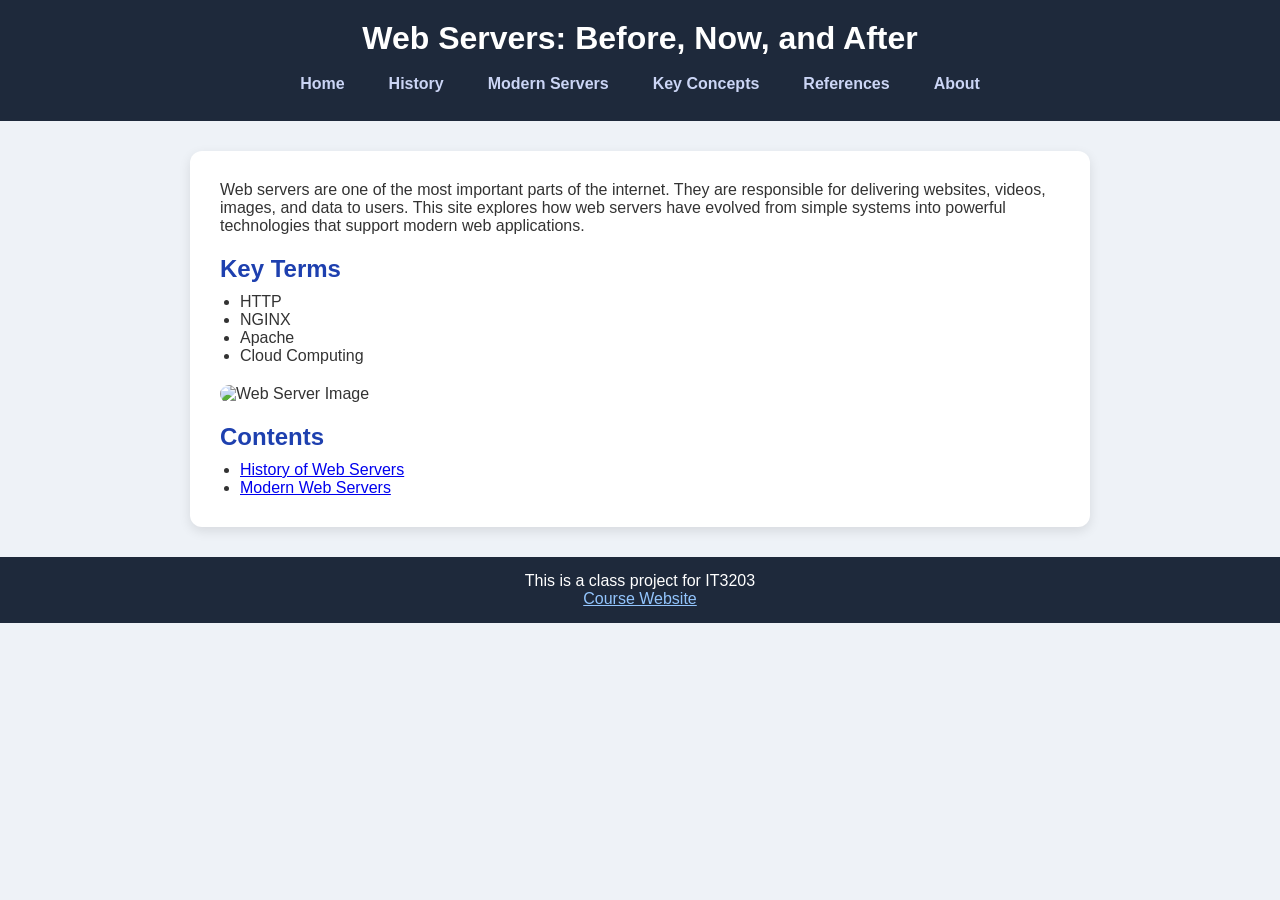
==== index.html @ 3d1a525f "Update index.html" ====
<!DOCTYPE html>
<html lang="en">
<head>
    <meta charset="UTF-8">
    <meta name="viewport" content="width=device-width, initial-scale=1.0">
    <title>Elmar Krso's Web Servers Project</title>
    <link rel="stylesheet" href="style.css"> 
</head>
<body>
    <header>
    <h1>Web Servers: Before, Now, and After</h1>
    <nav>
        <a href="index.html">Home</a>
        <a href="topic1.html">History</a>
        <a href="topic2.html">Modern Servers</a>
        <a href="concepts.html">Key Concepts</a>
        <a href="references.html">References</a>
        <a href="about.html">About</a>
    </nav>
</header>

    <main>
    <p>
        Web servers are one of the most important parts of the internet. They are responsible for delivering
        websites, videos, images, and data to users. This site explores how web servers have evolved from simple
        systems into powerful technologies that support modern web applications.
    </p>

    <h2>Key Terms</h2>
    <ul>
        <li>HTTP</li>
        <li>NGINX</li>
        <li>Apache</li>
        <li>Cloud Computing</li>
    </ul>
    <img src="https://www.istockphoto.com/photos/web-server" alt="Web Server Image">
    <h2>Contents</h2>
    <ul>
        <li><a href="topic1.html">History of Web Servers</a></li>
        <li><a href="topic2.html">Modern Web Servers</a></li>
    </ul>
</main>

<footer>
    <p>This is a class project for IT3203</p>
    <a href="https://ksuweb.github.io/IT3203/">Course Website</a>
</footer>
</body>
</html>
---- style.css ----
/* Reset some default styles */
* {
    margin: 0;
    padding: 0;
    box-sizing: border-box;
}

/* Page background */
body {
    font-family: 'Segoe UI', Tahoma, Geneva, Verdana, sans-serif;
    background: #eef2f7;
    color: #333;
}

/* Header */
header {
    background: #1e293b;
    color: white;
    padding: 20px;
    text-align: center;
}

/* Navigation bar */
nav {
    display: flex;
    justify-content: center;
    gap: 20px;
    margin-top: 10px;
}

nav a {
    color: #cbd5f5;
    text-decoration: none;
    font-weight: bold;
    padding: 8px 12px;
    border-radius: 6px;
    transition: 0.3s;
}

/* Hover effect */
nav a:hover {
    background: #3b82f6;
    color: white;
}

/* Main content card */
main {
    max-width: 900px;
    margin: 30px auto;
    background: white;
    padding: 30px;
    border-radius: 12px;
    box-shadow: 0 4px 12px rgba(0,0,0,0.1);
}

/* Headings */
h1 {
    margin-bottom: 10px;
}

h2 {
    margin-top: 20px;
    color: #1e40af;
}

/* Lists */
ul {
    margin-top: 10px;
    margin-left: 20px;
}

/* Images */
img {
    width: 100%;
    margin-top: 20px;
    border-radius: 10px;
}

/* Table styling */
table {
    width: 100%;
    border-collapse: collapse;
    margin-top: 20px;
}

table, th, td {
    border: 1px solid #ccc;
}

th {
    background: #3b82f6;
    color: white;
}

td, th {
    padding: 10px;
    text-align: center;
}

/* Footer */
footer {
    text-align: center;
    padding: 15px;
    background: #1e293b;
    color: white;
    margin-top: 30px;
}

/* Links in footer */
footer a {
    color: #93c5fd;
}
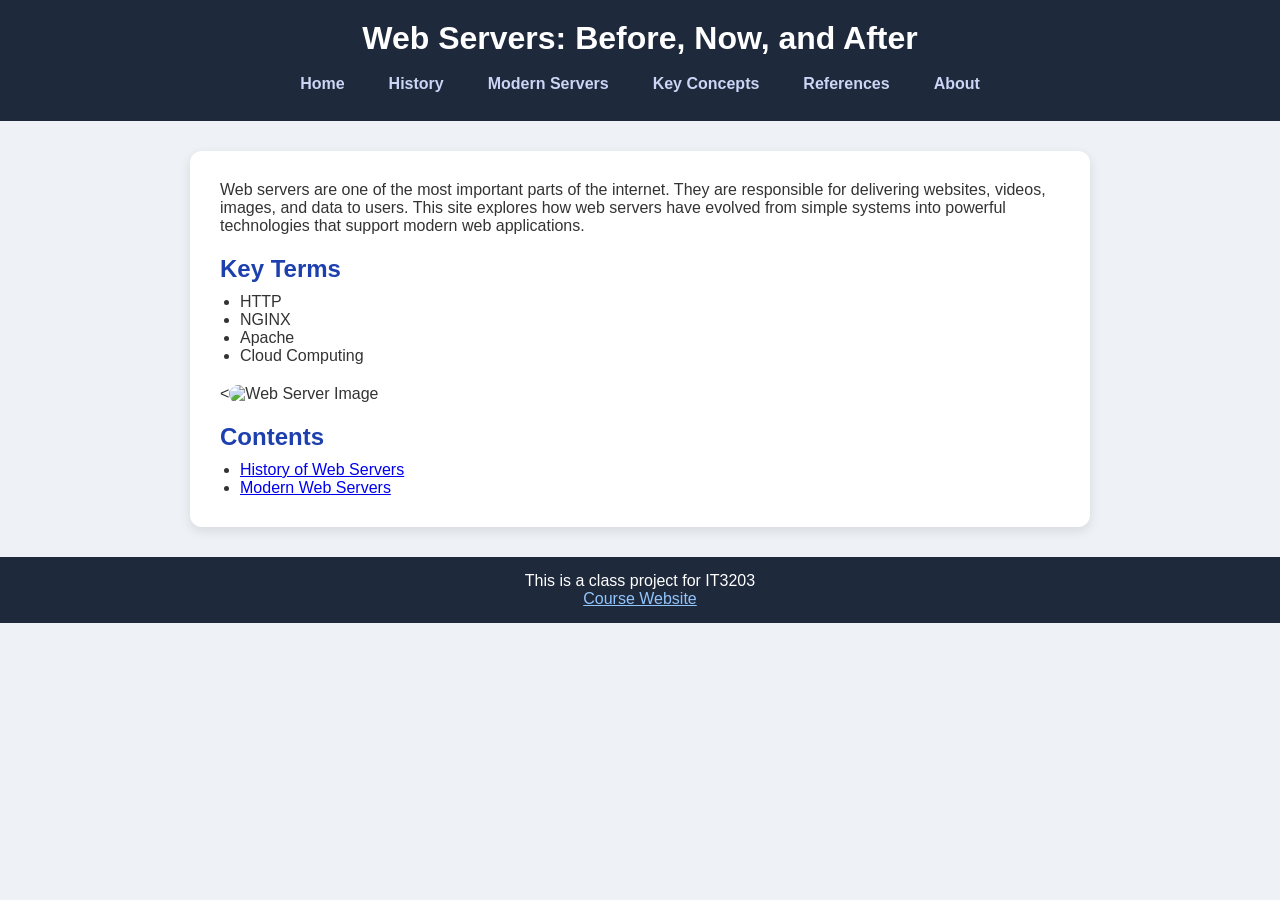
==== commit f4ec78da: "Update index.html updated broken image link" ====
--- a/index.html
+++ b/index.html
@@ -33,7 +33,7 @@
         <li>Apache</li>
         <li>Cloud Computing</li>
     </ul>
-    <img src="https://www.istockphoto.com/photos/web-server" alt="Web Server Image">
+    <<img src="https://upload.wikimedia.org/wikipedia/commons/5/5a/Server_room.jpg" alt="Web Server Image">
     <h2>Contents</h2>
     <ul>
         <li><a href="topic1.html">History of Web Servers</a></li>
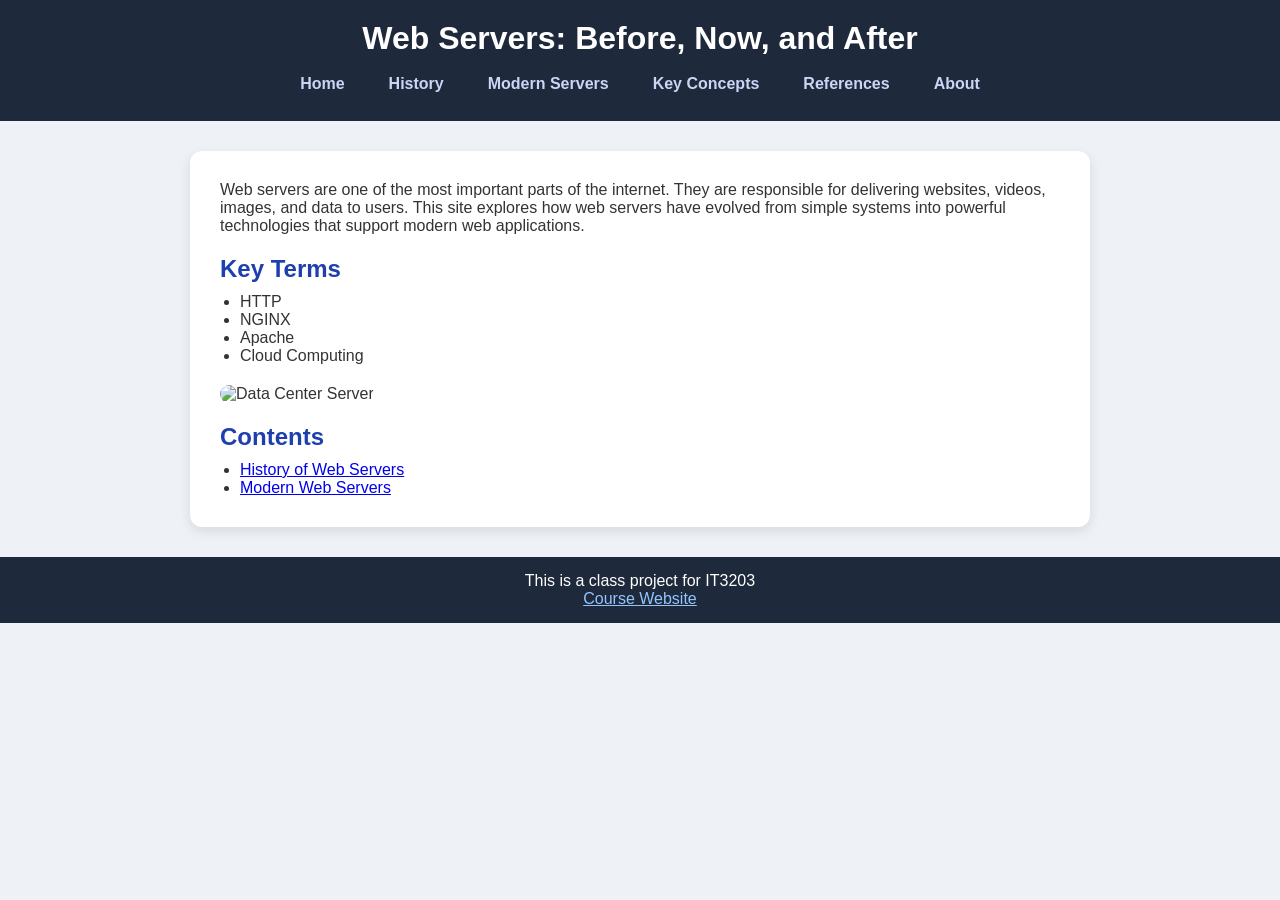
==== commit 3beefb3b: "Update index.html" ====
--- a/index.html
+++ b/index.html
@@ -2,6 +2,7 @@
 <html lang="en">
 <head>
     <meta charset="UTF-8">
+    <!-- Here I set the width and scale so it works on most devices -->
     <meta name="viewport" content="width=device-width, initial-scale=1.0">
     <title>Elmar Krso's Web Servers Project</title>
     <link rel="stylesheet" href="style.css"> 
@@ -18,7 +19,7 @@
         <a href="about.html">About</a>
     </nav>
 </header>
-
+<!-- This is the main section of the page -->
     <main>
     <p>
         Web servers are one of the most important parts of the internet. They are responsible for delivering
@@ -33,7 +34,7 @@
         <li>Apache</li>
         <li>Cloud Computing</li>
     </ul>
-    <<img src="https://upload.wikimedia.org/wikipedia/commons/5/5a/Server_room.jpg" alt="Web Server Image">
+    <img src="https://images.unsplash.com/photo-1581092334651-ddf26d9a09d0" alt="Data Center Server">
     <h2>Contents</h2>
     <ul>
         <li><a href="topic1.html">History of Web Servers</a></li>
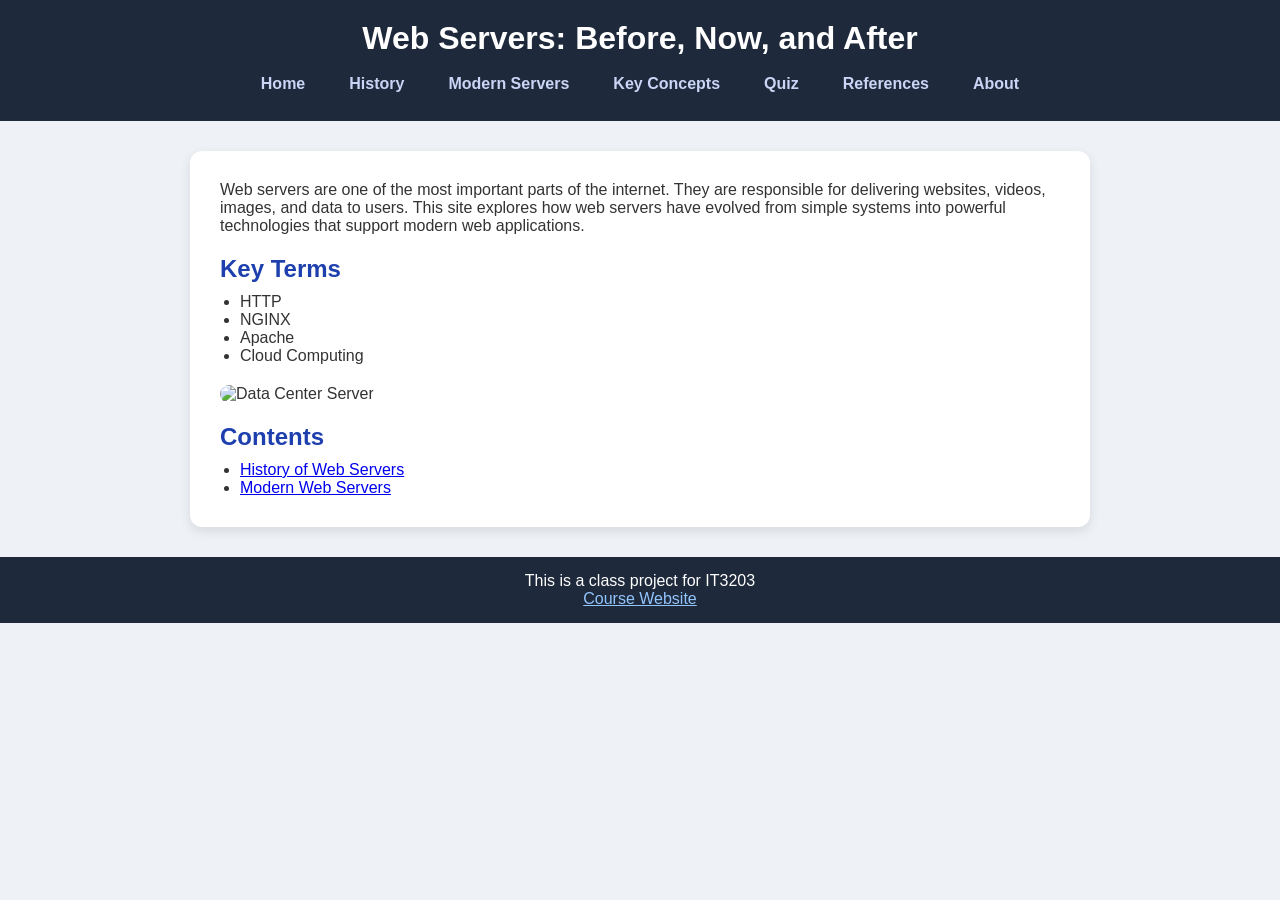
==== commit 1adc0d7d: "Update index.html added quiz to nav bar" ====
--- a/index.html
+++ b/index.html
@@ -1,5 +1,6 @@
 <!DOCTYPE html>
 <html lang="en">
+<!-- This is the head -->
 <head>
     <meta charset="UTF-8">
     <!-- Here I set the width and scale so it works on most devices -->
@@ -7,14 +8,18 @@
     <title>Elmar Krso's Web Servers Project</title>
     <link rel="stylesheet" href="style.css"> 
 </head>
+<!-- This is the body -->
 <body>
+<!-- This is the header -->
     <header>
     <h1>Web Servers: Before, Now, and After</h1>
+    <!-- This is the nav bar -->
     <nav>
         <a href="index.html">Home</a>
         <a href="topic1.html">History</a>
         <a href="topic2.html">Modern Servers</a>
         <a href="concepts.html">Key Concepts</a>
+        <a href="quiz.html">Quiz</a>
         <a href="references.html">References</a>
         <a href="about.html">About</a>
     </nav>
@@ -26,7 +31,7 @@
         websites, videos, images, and data to users. This site explores how web servers have evolved from simple
         systems into powerful technologies that support modern web applications.
     </p>
-
+<!-- This is the list with key terms -->
     <h2>Key Terms</h2>
     <ul>
         <li>HTTP</li>
@@ -34,14 +39,14 @@
         <li>Apache</li>
         <li>Cloud Computing</li>
     </ul>
-    <img src="https://images.unsplash.com/photo-1581092334651-ddf26d9a09d0" alt="Data Center Server">
+    <img src="https://media.istockphoto.com/id/2148113350/photo/data-center-server-racks-it-modern-hardware-server-room-data-storage-center-database.jpg?s=612x612&w=0&k=20&c=6rMsjA_oGVjsSpFCed-Cg6h-9XPn8I3vPg8FWOQulos=" alt="Data Center Server">
     <h2>Contents</h2>
     <ul>
         <li><a href="topic1.html">History of Web Servers</a></li>
         <li><a href="topic2.html">Modern Web Servers</a></li>
     </ul>
 </main>
-
+<!-- This is the required footer -->
 <footer>
     <p>This is a class project for IT3203</p>
     <a href="https://ksuweb.github.io/IT3203/">Course Website</a>
--- a/style.css
+++ b/style.css
@@ -1,4 +1,4 @@
-/* Reset some default styles */
+
 * {
     margin: 0;
     padding: 0;
@@ -110,3 +110,23 @@
 footer a {
     color: #93c5fd;
 }
+img {
+    width: 100%;
+    max-height: 400px;
+    object-fit: cover;
+    border-radius: 10px;
+}
+
+form {
+    max-width: 600px;
+    margin: auto;
+}
+
+button {
+    padding: 10px;
+    margin: 5px;
+}
+
+#results {
+    margin-top: 20px;
+}
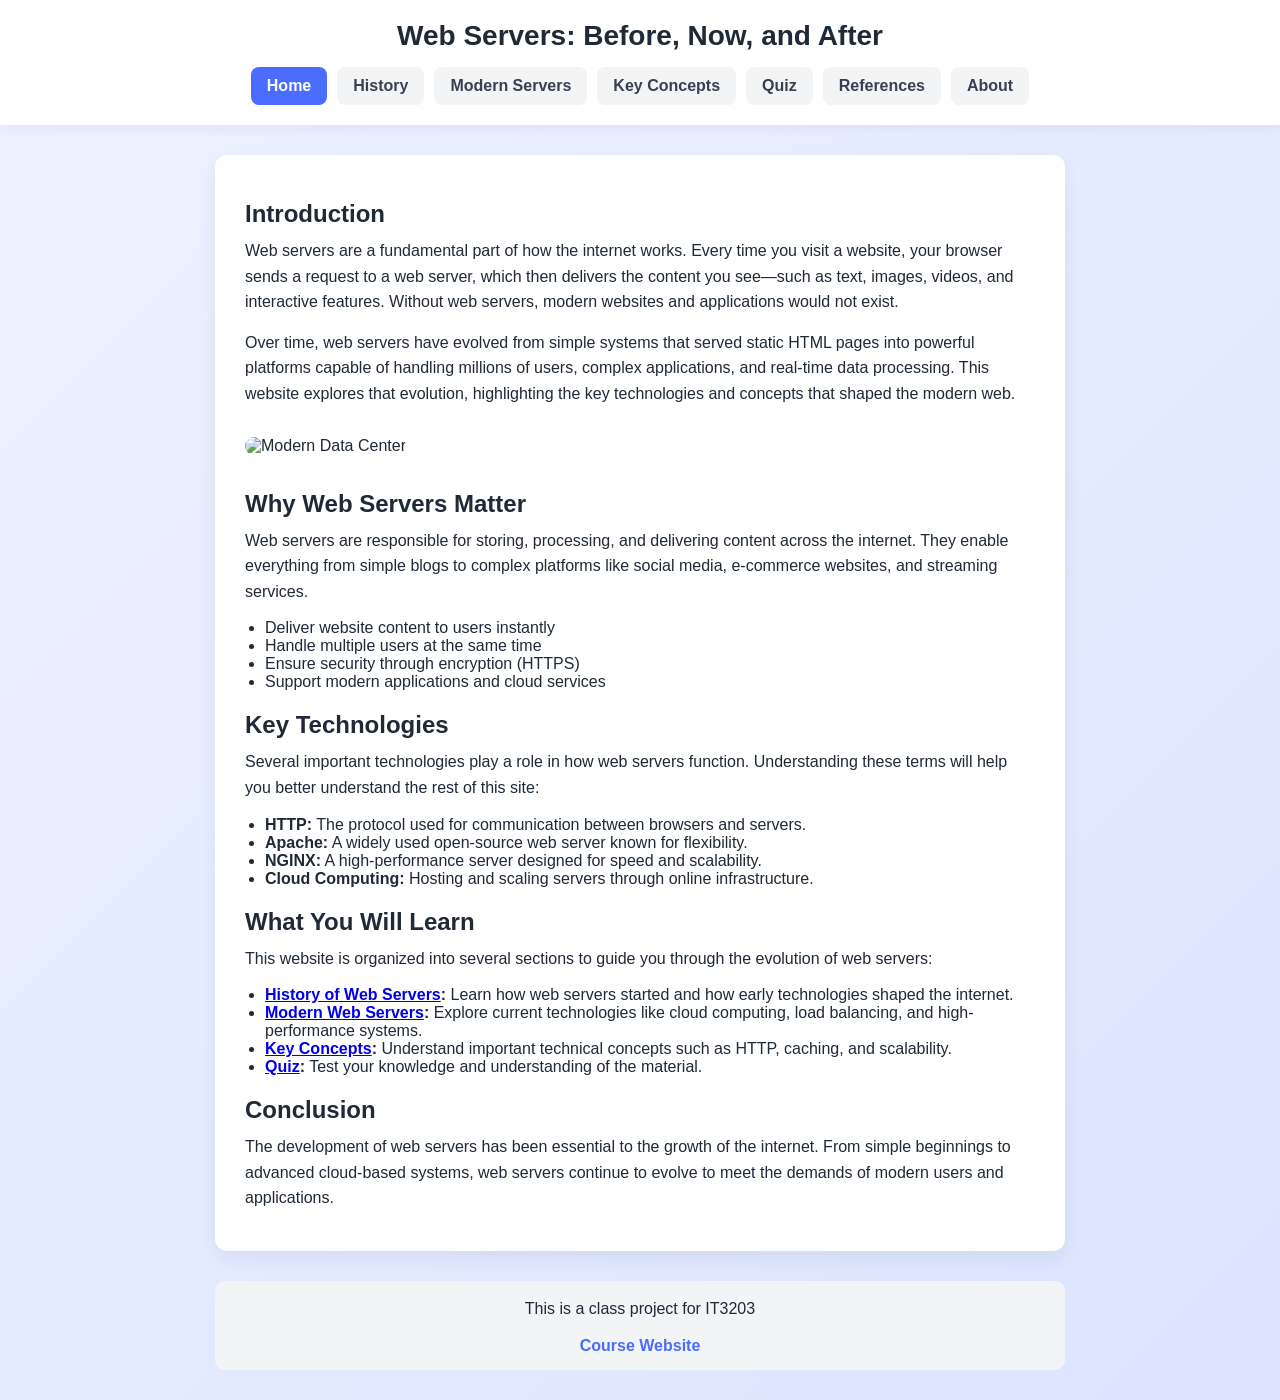
==== commit cb3be355: "Update index.html" ====
--- a/index.html
+++ b/index.html
@@ -1,21 +1,18 @@
 <!DOCTYPE html>
 <html lang="en">
-<!-- This is the head -->
 <head>
     <meta charset="UTF-8">
-    <!-- Here I set the width and scale so it works on most devices -->
     <meta name="viewport" content="width=device-width, initial-scale=1.0">
     <title>Elmar Krso's Web Servers Project</title>
     <link rel="stylesheet" href="style.css"> 
 </head>
-<!-- This is the body -->
+
 <body>
-<!-- This is the header -->
-    <header>
+
+<header>
     <h1>Web Servers: Before, Now, and After</h1>
-    <!-- This is the nav bar -->
     <nav>
-        <a href="index.html">Home</a>
+        <a href="index.html" class="active">Home</a>
         <a href="topic1.html">History</a>
         <a href="topic2.html">Modern Servers</a>
         <a href="concepts.html">Key Concepts</a>
@@ -24,32 +21,92 @@
         <a href="about.html">About</a>
     </nav>
 </header>
-<!-- This is the main section of the page -->
-    <main>
+
+<main>
+
+    <!-- INTRO -->
+    <h2>Introduction</h2>
     <p>
-        Web servers are one of the most important parts of the internet. They are responsible for delivering
-        websites, videos, images, and data to users. This site explores how web servers have evolved from simple
-        systems into powerful technologies that support modern web applications.
+        Web servers are a fundamental part of how the internet works. Every time you visit a website, your browser sends
+        a request to a web server, which then delivers the content you see—such as text, images, videos, and interactive
+        features. Without web servers, modern websites and applications would not exist.
     </p>
-<!-- This is the list with key terms -->
-    <h2>Key Terms</h2>
+
+    <p>
+        Over time, web servers have evolved from simple systems that served static HTML pages into powerful platforms
+        capable of handling millions of users, complex applications, and real-time data processing. This website explores
+        that evolution, highlighting the key technologies and concepts that shaped the modern web.
+    </p>
+
+    <!-- IMAGE -->
+    <img src="https://media.istockphoto.com/id/2148113350/photo/data-center-server-racks-it-modern-hardware-server-room-data-storage-center-database.jpg?s=612x612&w=0&k=20&c=6rMsjA_oGVjsSpFCed-Cg6h-9XPn8I3vPg8FWOQulos=" alt="Modern Data Center">
+
+    <!-- WHY IMPORTANT -->
+    <h2>Why Web Servers Matter</h2>
+    <p>
+        Web servers are responsible for storing, processing, and delivering content across the internet. They enable
+        everything from simple blogs to complex platforms like social media, e-commerce websites, and streaming services.
+    </p>
+
     <ul>
-        <li>HTTP</li>
-        <li>NGINX</li>
-        <li>Apache</li>
-        <li>Cloud Computing</li>
+        <li>Deliver website content to users instantly</li>
+        <li>Handle multiple users at the same time</li>
+        <li>Ensure security through encryption (HTTPS)</li>
+        <li>Support modern applications and cloud services</li>
     </ul>
-    <img src="https://media.istockphoto.com/id/2148113350/photo/data-center-server-racks-it-modern-hardware-server-room-data-storage-center-database.jpg?s=612x612&w=0&k=20&c=6rMsjA_oGVjsSpFCed-Cg6h-9XPn8I3vPg8FWOQulos=" alt="Data Center Server">
-    <h2>Contents</h2>
+
+    <!-- KEY TERMS -->
+    <h2>Key Technologies</h2>
+    <p>
+        Several important technologies play a role in how web servers function. Understanding these terms will help you
+        better understand the rest of this site:
+    </p>
+
     <ul>
-        <li><a href="topic1.html">History of Web Servers</a></li>
-        <li><a href="topic2.html">Modern Web Servers</a></li>
+        <li><strong>HTTP:</strong> The protocol used for communication between browsers and servers.</li>
+        <li><strong>Apache:</strong> A widely used open-source web server known for flexibility.</li>
+        <li><strong>NGINX:</strong> A high-performance server designed for speed and scalability.</li>
+        <li><strong>Cloud Computing:</strong> Hosting and scaling servers through online infrastructure.</li>
     </ul>
+
+    <!-- SITE GUIDE -->
+    <h2>What You Will Learn</h2>
+    <p>
+        This website is organized into several sections to guide you through the evolution of web servers:
+    </p>
+
+    <ul>
+        <li>
+            <strong><a href="topic1.html">History of Web Servers</a>:</strong>
+            Learn how web servers started and how early technologies shaped the internet.
+        </li>
+        <li>
+            <strong><a href="topic2.html">Modern Web Servers</a>:</strong>
+            Explore current technologies like cloud computing, load balancing, and high-performance systems.
+        </li>
+        <li>
+            <strong><a href="concepts.html">Key Concepts</a>:</strong>
+            Understand important technical concepts such as HTTP, caching, and scalability.
+        </li>
+        <li>
+            <strong><a href="quiz.html">Quiz</a>:</strong>
+            Test your knowledge and understanding of the material.
+        </li>
+    </ul>
+
+    <!-- CLOSING -->
+    <h2>Conclusion</h2>
+    <p>
+        The development of web servers has been essential to the growth of the internet. From simple beginnings to
+        advanced cloud-based systems, web servers continue to evolve to meet the demands of modern users and applications.
+    </p>
+
 </main>
-<!-- This is the required footer -->
+
 <footer>
     <p>This is a class project for IT3203</p>
     <a href="https://ksuweb.github.io/IT3203/">Course Website</a>
 </footer>
+
 </body>
 </html>
--- a/style.css
+++ b/style.css
@@ -1,132 +1,184 @@
-
+/* ===== RESET ===== */
 * {
     margin: 0;
     padding: 0;
     box-sizing: border-box;
 }
 
-/* Page background */
+/* ===== BODY ===== */
 body {
     font-family: 'Segoe UI', Tahoma, Geneva, Verdana, sans-serif;
-    background: #eef2f7;
-    color: #333;
+    background: linear-gradient(135deg, #eef2ff, #dbe4ff);
+    color: #1f2937;
 }
 
-/* Header */
+/* ===== HEADER ===== */
 header {
-    background: #1e293b;
-    color: white;
-    padding: 20px;
-    text-align: center;
+    background: #ffffff;
+    padding: 20px 10px;
+    box-shadow: 0 4px 12px rgba(0,0,0,0.05);
+    position: sticky;
+    top: 0;
+    z-index: 1000;
 }
 
-/* Navigation bar */
+/* Title */
+header h1 {
+    text-align: center;
+    margin-bottom: 15px;
+    font-size: 28px;
+}
+
+/* ===== NAVBAR ===== */
 nav {
     display: flex;
     justify-content: center;
-    gap: 20px;
-    margin-top: 10px;
+    flex-wrap: wrap;
+    gap: 10px;
 }
 
+/* Nav links */
 nav a {
-    color: #cbd5f5;
     text-decoration: none;
-    font-weight: bold;
-    padding: 8px 12px;
-    border-radius: 6px;
-    transition: 0.3s;
+    padding: 10px 16px;
+    background: #f3f4f6;
+    border-radius: 8px;
+    font-weight: 600;
+    color: #374151;
+    transition: all 0.2s ease;
 }
 
-/* Hover effect */
+/* Hover */
 nav a:hover {
-    background: #3b82f6;
+    background: #4a6cff;
+    color: white;
+    transform: translateY(-2px);
+}
+
+/* Active page */
+nav a.active {
+    background: #4a6cff;
     color: white;
 }
 
-/* Main content card */
+/* ===== MAIN CONTENT ===== */
 main {
-    max-width: 900px;
+    max-width: 850px;
     margin: 30px auto;
+    padding: 25px 30px;
     background: white;
-    padding: 30px;
     border-radius: 12px;
-    box-shadow: 0 4px 12px rgba(0,0,0,0.1);
+    box-shadow: 0 8px 20px rgba(0,0,0,0.06);
 }
 
 /* Headings */
-h1 {
+h2 {
+    margin-top: 20px;
     margin-bottom: 10px;
 }
 
-h2 {
-    margin-top: 20px;
-    color: #1e40af;
+/* Paragraph spacing */
+p {
+    line-height: 1.6;
+    margin-bottom: 15px;
 }
 
 /* Lists */
 ul {
-    margin-top: 10px;
     margin-left: 20px;
+    margin-bottom: 15px;
 }
 
 /* Images */
 img {
     width: 100%;
-    margin-top: 20px;
     border-radius: 10px;
+    margin: 15px 0;
 }
 
-/* Table styling */
-table {
-    width: 100%;
-    border-collapse: collapse;
-    margin-top: 20px;
+/* ===== QUIZ FORM ===== */
+form {
+    max-width: 700px;
+    margin: 30px auto;
+    padding: 25px;
+    background: white;
+    border-radius: 12px;
+    box-shadow: 0 8px 20px rgba(0,0,0,0.06);
 }
 
-table, th, td {
-    border: 1px solid #ccc;
+/* Questions */
+form p {
+    font-weight: 600;
+    margin-top: 15px;
 }
 
-th {
-    background: #3b82f6;
-    color: white;
+/* Text input */
+input[type="text"] {
+    width: 100%;
+    padding: 10px;
+    border-radius: 8px;
+    border: 1px solid #ccc;
+    margin-top: 5px;
+    margin-bottom: 10px;
 }
 
-td, th {
-    padding: 10px;
-    text-align: center;
+/* Radio & checkbox */
+input[type="radio"],
+input[type="checkbox"] {
+    margin-right: 8px;
 }
 
-/* Footer */
+/* Buttons */
+button {
+    padding: 10px 15px;
+    margin-top: 15px;
+    margin-right: 10px;
+    border: none;
+    border-radius: 8px;
+    background: #4a6cff;
+    color: white;
+    font-weight: 600;
+    cursor: pointer;
+    transition: 0.2s;
+}
+
+button:hover {
+    background: #2f4be0;
+}
+
+/* ===== RESULTS ===== */
+#results {
+    max-width: 700px;
+    margin: 20px auto;
+    padding: 20px;
+    background: white;
+    border-radius: 12px;
+    box-shadow: 0 6px 15px rgba(0,0,0,0.05);
+}
+
+/* Correct / Incorrect */
+.correct {
+    color: green;
+    font-weight: bold;
+}
+
+.incorrect {
+    color: red;
+    font-weight: bold;
+}
+
+/* ===== FOOTER ===== */
 footer {
     text-align: center;
+    margin: 30px auto;
     padding: 15px;
-    background: #1e293b;
-    color: white;
-    margin-top: 30px;
+    background: #f3f4f6;
+    border-radius: 10px;
+    max-width: 850px;
 }
 
-/* Links in footer */
 footer a {
-    color: #93c5fd;
+    color: #4a6cff;
+    text-decoration: none;
+    font-weight: 600;
 }
-img {
-    width: 100%;
-    max-height: 400px;
-    object-fit: cover;
-    border-radius: 10px;
-}
-
-form {
-    max-width: 600px;
-    margin: auto;
-}
-
-button {
-    padding: 10px;
-    margin: 5px;
-}
-
-#results {
-    margin-top: 20px;
-}
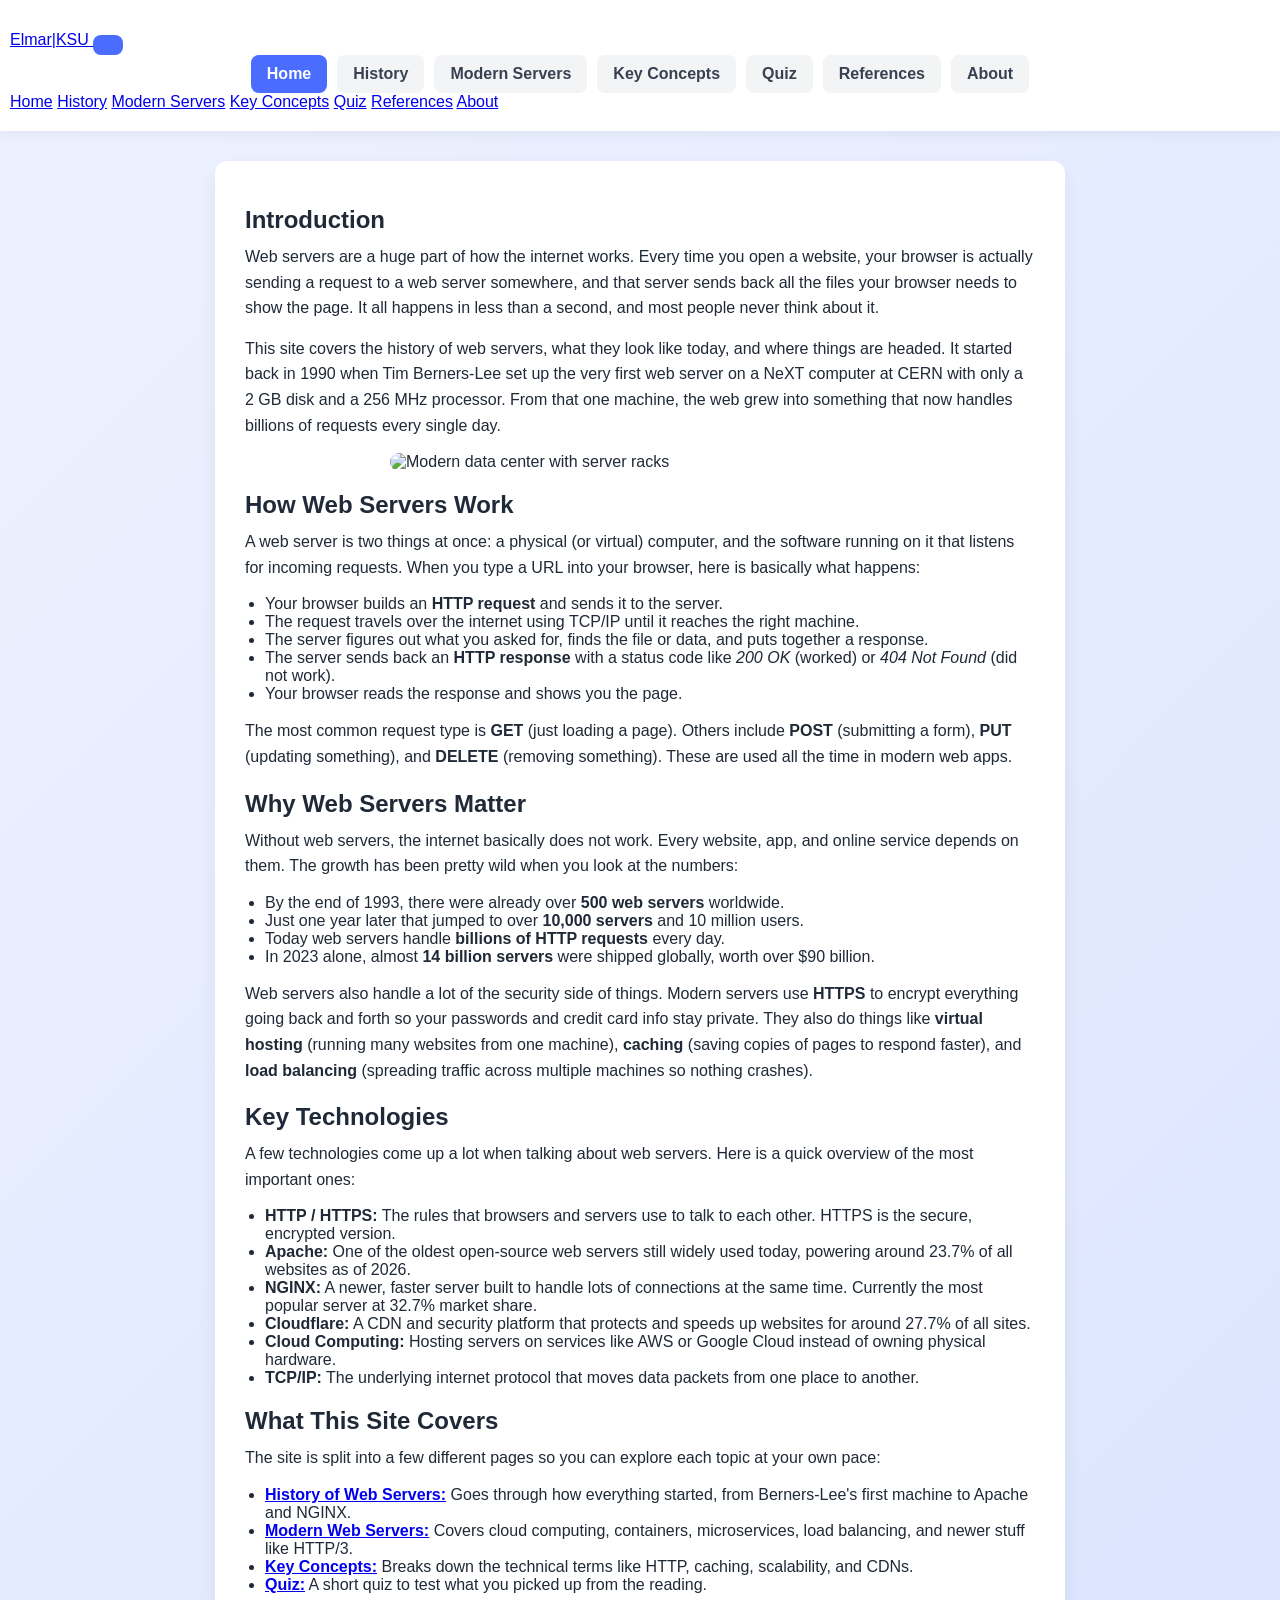
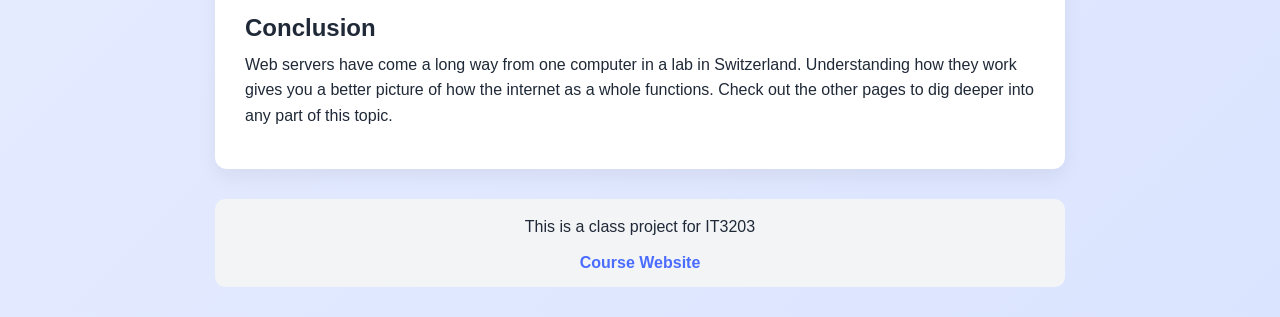
==== commit 2c893189: "Update index.html update for milestone 3" ====
--- a/index.html
+++ b/index.html
@@ -3,15 +3,38 @@
 <head>
     <meta charset="UTF-8">
     <meta name="viewport" content="width=device-width, initial-scale=1.0">
-    <title>Elmar Krso's Web Servers Project</title>
-    <link rel="stylesheet" href="style.css"> 
+    <title>Web Servers: Before, Now, and After</title>
+    <link rel="stylesheet" href="style.css">
 </head>
 
 <body>
 
 <header>
-    <h1>Web Servers: Before, Now, and After</h1>
-    <nav>
+    <div class="header-inner">
+        <!-- logo in the top left -->
+        <a href="index.html" class="site-logo">
+            Elmar<span class="sep">|</span><span class="org">KSU</span>
+        </a>
+
+        <!-- three-line menu button, only shows on mobile -->
+        <button class="menu-toggle" id="menuToggle" aria-label="Toggle navigation">
+            <span></span><span></span><span></span>
+        </button>
+
+        <!-- navigation links across the top -->
+        <nav id="desktopNav">
+            <a href="index.html" class="active">Home</a>
+            <a href="topic1.html">History</a>
+            <a href="topic2.html">Modern Servers</a>
+            <a href="concepts.html">Key Concepts</a>
+            <a href="quiz.html">Quiz</a>
+            <a href="references.html">References</a>
+            <a href="about.html">About</a>
+        </nav>
+    </div>
+
+    <!-- dropdown menu for mobile screens -->
+    <div class="mobile-nav" id="mobileNav">
         <a href="index.html" class="active">Home</a>
         <a href="topic1.html">History</a>
         <a href="topic2.html">Modern Servers</a>
@@ -19,86 +42,115 @@
         <a href="quiz.html">Quiz</a>
         <a href="references.html">References</a>
         <a href="about.html">About</a>
-    </nav>
+    </div>
 </header>
 
 <main>
-
-    <!-- INTRO -->
+    <!-- intro paragraph -->
     <h2>Introduction</h2>
     <p>
-        Web servers are a fundamental part of how the internet works. Every time you visit a website, your browser sends
-        a request to a web server, which then delivers the content you see—such as text, images, videos, and interactive
-        features. Without web servers, modern websites and applications would not exist.
+        Web servers are a huge part of how the internet works. Every time you open a website,
+        your browser is actually sending a request to a web server somewhere, and that server
+        sends back all the files your browser needs to show the page. It all happens in less
+        than a second, and most people never think about it.
+    </p>
+    <p>
+        This site covers the history of web servers, what they look like today, and where
+        things are headed. It started back in 1990 when Tim Berners-Lee set up the very
+        first web server on a NeXT computer at CERN with only a 2 GB disk and a 256 MHz
+        processor. From that one machine, the web grew into something that now handles
+        billions of requests every single day.
     </p>
 
+    <!-- hero image -->
+    <img src="https://media.istockphoto.com/id/2148113350/photo/data-center-server-racks-it-modern-hardware-server-room-data-storage-center-database.jpg?s=612x612&w=0&k=20&c=6rMsjA_oGVjsSpFCed-Cg6h-9XPn8I3vPg8FWOQulos=" alt="Modern data center with server racks">
+
+    <!-- explain how a request/response works -->
+    <h2>How Web Servers Work</h2>
     <p>
-        Over time, web servers have evolved from simple systems that served static HTML pages into powerful platforms
-        capable of handling millions of users, complex applications, and real-time data processing. This website explores
-        that evolution, highlighting the key technologies and concepts that shaped the modern web.
+        A web server is two things at once: a physical (or virtual) computer, and the software
+        running on it that listens for incoming requests. When you type a URL into your browser,
+        here is basically what happens:
+    </p>
+    <ul>
+        <li>Your browser builds an <strong>HTTP request</strong> and sends it to the server.</li>
+        <li>The request travels over the internet using TCP/IP until it reaches the right machine.</li>
+        <li>The server figures out what you asked for, finds the file or data, and puts together a response.</li>
+        <li>The server sends back an <strong>HTTP response</strong> with a status code like <em>200 OK</em> (worked) or <em>404 Not Found</em> (did not work).</li>
+        <li>Your browser reads the response and shows you the page.</li>
+    </ul>
+    <p>
+        The most common request type is <strong>GET</strong> (just loading a page). Others include
+        <strong>POST</strong> (submitting a form), <strong>PUT</strong> (updating something), and
+        <strong>DELETE</strong> (removing something). These are used all the time in modern web apps.
     </p>
 
-    <!-- IMAGE -->
-    <img src="https://media.istockphoto.com/id/2148113350/photo/data-center-server-racks-it-modern-hardware-server-room-data-storage-center-database.jpg?s=612x612&w=0&k=20&c=6rMsjA_oGVjsSpFCed-Cg6h-9XPn8I3vPg8FWOQulos=" alt="Modern Data Center">
-
-    <!-- WHY IMPORTANT -->
+    <!-- stats and reasons web servers are important -->
     <h2>Why Web Servers Matter</h2>
     <p>
-        Web servers are responsible for storing, processing, and delivering content across the internet. They enable
-        everything from simple blogs to complex platforms like social media, e-commerce websites, and streaming services.
+        Without web servers, the internet basically does not work. Every website, app, and online
+        service depends on them. The growth has been pretty wild when you look at the numbers:
+    </p>
+    <ul>
+        <li>By the end of 1993, there were already over <strong>500 web servers</strong> worldwide.</li>
+        <li>Just one year later that jumped to over <strong>10,000 servers</strong> and 10 million users.</li>
+        <li>Today web servers handle <strong>billions of HTTP requests</strong> every day.</li>
+        <li>In 2023 alone, almost <strong>14 billion servers</strong> were shipped globally, worth over $90 billion.</li>
+    </ul>
+    <p>
+        Web servers also handle a lot of the security side of things. Modern servers use
+        <strong>HTTPS</strong> to encrypt everything going back and forth so your passwords and
+        credit card info stay private. They also do things like <strong>virtual hosting</strong>
+        (running many websites from one machine), <strong>caching</strong> (saving copies of pages
+        to respond faster), and <strong>load balancing</strong> (spreading traffic across multiple
+        machines so nothing crashes).
     </p>
 
+    <!-- quick list of the main technologies -->
+    <h2>Key Technologies</h2>
+    <p>
+        A few technologies come up a lot when talking about web servers. Here is a quick overview
+        of the most important ones:
+    </p>
     <ul>
-        <li>Deliver website content to users instantly</li>
-        <li>Handle multiple users at the same time</li>
-        <li>Ensure security through encryption (HTTPS)</li>
-        <li>Support modern applications and cloud services</li>
+        <li><strong>HTTP / HTTPS:</strong> The rules that browsers and servers use to talk to each other. HTTPS is the secure, encrypted version.</li>
+        <li><strong>Apache:</strong> One of the oldest open-source web servers still widely used today, powering around 23.7% of all websites as of 2026.</li>
+        <li><strong>NGINX:</strong> A newer, faster server built to handle lots of connections at the same time. Currently the most popular server at 32.7% market share.</li>
+        <li><strong>Cloudflare:</strong> A CDN and security platform that protects and speeds up websites for around 27.7% of all sites.</li>
+        <li><strong>Cloud Computing:</strong> Hosting servers on services like AWS or Google Cloud instead of owning physical hardware.</li>
+        <li><strong>TCP/IP:</strong> The underlying internet protocol that moves data packets from one place to another.</li>
     </ul>
 
-    <!-- KEY TERMS -->
-    <h2>Key Technologies</h2>
+    <!-- links to the other pages with descriptions -->
+    <h2>What This Site Covers</h2>
     <p>
-        Several important technologies play a role in how web servers function. Understanding these terms will help you
-        better understand the rest of this site:
+        The site is split into a few different pages so you can explore each topic at your own pace:
     </p>
-
-    <ul>
-        <li><strong>HTTP:</strong> The protocol used for communication between browsers and servers.</li>
-        <li><strong>Apache:</strong> A widely used open-source web server known for flexibility.</li>
-        <li><strong>NGINX:</strong> A high-performance server designed for speed and scalability.</li>
-        <li><strong>Cloud Computing:</strong> Hosting and scaling servers through online infrastructure.</li>
-    </ul>
-
-    <!-- SITE GUIDE -->
-    <h2>What You Will Learn</h2>
-    <p>
-        This website is organized into several sections to guide you through the evolution of web servers:
-    </p>
-
     <ul>
         <li>
-            <strong><a href="topic1.html">History of Web Servers</a>:</strong>
-            Learn how web servers started and how early technologies shaped the internet.
+            <strong><a href="topic1.html">History of Web Servers:</a></strong>
+            Goes through how everything started, from Berners-Lee's first machine to Apache and NGINX.
         </li>
         <li>
-            <strong><a href="topic2.html">Modern Web Servers</a>:</strong>
-            Explore current technologies like cloud computing, load balancing, and high-performance systems.
+            <strong><a href="topic2.html">Modern Web Servers:</a></strong>
+            Covers cloud computing, containers, microservices, load balancing, and newer stuff like HTTP/3.
         </li>
         <li>
-            <strong><a href="concepts.html">Key Concepts</a>:</strong>
-            Understand important technical concepts such as HTTP, caching, and scalability.
+            <strong><a href="concepts.html">Key Concepts:</a></strong>
+            Breaks down the technical terms like HTTP, caching, scalability, and CDNs.
         </li>
         <li>
-            <strong><a href="quiz.html">Quiz</a>:</strong>
-            Test your knowledge and understanding of the material.
+            <strong><a href="quiz.html">Quiz:</a></strong>
+            A short quiz to test what you picked up from the reading.
         </li>
     </ul>
 
-    <!-- CLOSING -->
+    <!-- wrap up the page -->
     <h2>Conclusion</h2>
     <p>
-        The development of web servers has been essential to the growth of the internet. From simple beginnings to
-        advanced cloud-based systems, web servers continue to evolve to meet the demands of modern users and applications.
+        Web servers have come a long way from one computer in a lab in Switzerland. Understanding
+        how they work gives you a better picture of how the internet as a whole functions. Check out
+        the other pages to dig deeper into any part of this topic.
     </p>
 
 </main>
@@ -108,5 +160,7 @@
     <a href="https://ksuweb.github.io/IT3203/">Course Website</a>
 </footer>
 
+
+<script src="quiz.js"></script>
 </body>
 </html>
--- a/style.css
+++ b/style.css
@@ -91,9 +91,12 @@
 
 /* Images */
 img {
+    display: block;
+    max-width: 500px;   /* controls size */
     width: 100%;
+    height: auto;
+    margin: 15px auto;
     border-radius: 10px;
-    margin: 15px 0;
 }
 
 /* ===== QUIZ FORM ===== */
